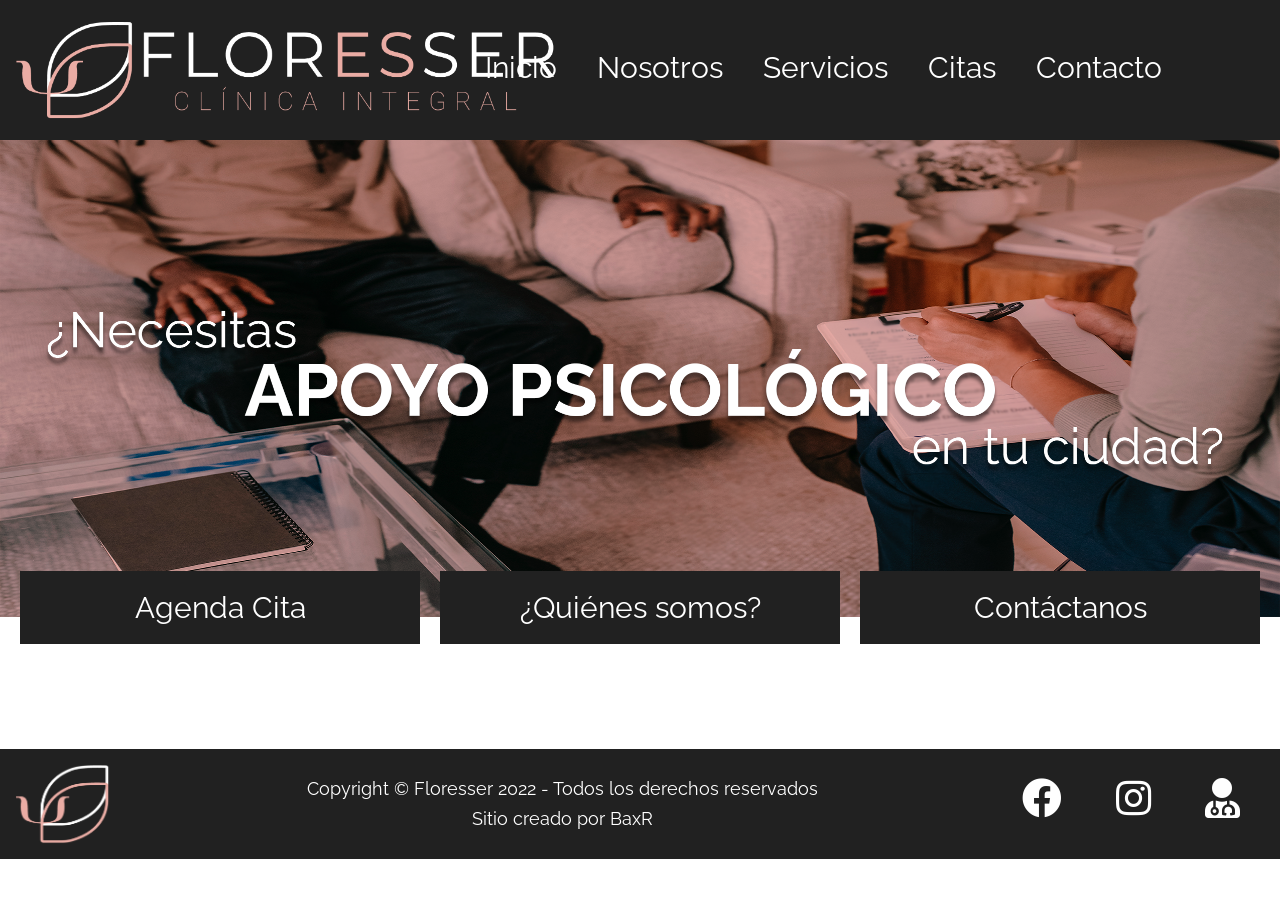
==== contacto.html @ f8397361 "Floresser V3 - Agregue citas, contacto, servicios - Solo nav,head,foot" ====
<!DOCTYPE html>
<html lang="en">
<head>
    <meta charset="UTF-8">
    <meta http-equiv="X-UA-Compatible" content="IE=edge">
    <meta name="viewport" content="width=device-width, initial-scale=1.0">
    <meta name="description" content="Floresser es una clínica integral psicológica que brinda un espacio de reflexión, autoconocimiento y solución de conflictos para el desarrollo integral del ser humano">
    <meta name="keywords" content="Floresser, Clinica Integral Floresser, Psicoterapia Infantil, Psicoterapia Individual, Psicoterapia a Domicilio, Psicoterapia de pareja y Familiar, Talleres psicológicos, Psicodiagnóstico, Psicoterapia de Grupo, Grupos de Apoyo, Problemas de Aprendizaje, Orientación Vocacional, Trastornos Emocionales, Orientación Sexual, Ansiedad, Depresión, Duelo">
    <link rel="preconnect" href="https://fonts.googleapis.com">
    <link rel="preconnect" href="https://fonts.gstatic.com" crossorigin>
    <link href="https://fonts.googleapis.com/css2?family=Raleway:wght@100;300;400;500;600;700;800;900&display=swap" rel="stylesheet">
    <link href="https://cdnjs.cloudflare.com/ajax/libs/font-awesome/5.13.0/css/all.min.css" rel="stylesheet">
    <link rel="stylesheet" href="css/estilo.css"> 
    <title>🌷🌷 Floresser 🌷🌷 - Nosotros</title>
</head>
<body>
    <div class="contenedor_nosotros">

        <nav>
            <input type="checkbox" id="check">
            <label for="check" class="checkbtn">
                <i class="fas fa-bars"></i>
            </label>
            <a href="index.html" class="enlace">
                <img src="images/logos/logo.png" alt="Logo Floresser" class="logo">
            </a>
            <ul>
                <li><a href="index.html">Inicio</a></li>
                <li><a href="nosotros.html">Nosotros</a></li>
                <li><a href="servicios.html">Servicios</a></li>
                <li><a href="citas.html">Citas</a></li>
                <li><a href="contacto.html">Contacto</a></li>
            </ul>
        </nav>

        <header class="portada">
            <img src="./images/covers/index.png" alt="Bienvenido">
            <ul class="opciones">
                <li><a href="citas.html">Agenda Cita</a></li>
                <li><a href="nosotros.html">¿Quiénes somos?</a></li>
                <li><a href="contacto.html">Contáctanos</a></li>
            </ul>
        </header>


        <footer class="foot">
            <a href="index.html" class="enlace-foot">
                <img src="./images/logos/logo_flor.png" alt="Logo Floresser" class="logo-foot">
            </a> 
            <h3 class="copyright">Copyright © Floresser 2022 - Todos los derechos reservados <br> Sitio creado por BaxR</h3>
            <ul class="redes-sociales">
                <li><a href="https://www.facebook.com/Psic.LluviaCanedo" target="_blank"><i class="fab fa-facebook"></i></a></li>
                <li><a href="https://www.instagram.com/psic.lluviacanedo/" target="_blank"><i class="fab fa-instagram"></i></a></li>
                <li><a href="https://www.doctoralia.com.mx/lluvia-canedo/psicologo/tijuana" target="_blank"><i class="fas fa-user-md"></i></a></li>
            </ul>
        </footer>
    </div>
</body>
</html>
---- css/estilo.css ----
* {
  margin: 0;
  padding: 0;
  box-sizing: border-box;
  font-family: 'Raleway', sans-serif;
  text-decoration: none;
  list-style: none; }

.contenedor_index {
  width: 100%;
  display: grid;
  grid-template-columns: repeat(3, auto);
  grid-template-rows: repeat(4, auto);
  grid-template-areas: "nav nav nav" "head head head" "equipo equipo espec" "footer footer footer"; }

.contenedor_nosotros {
  width: 100%;
  display: grid;
  grid-template-columns: repeat(3, auto);
  grid-template-rows: repeat(4, auto);
  grid-template-areas: "nav nav nav" "head head head" "nos nos nos" "mvv mvv mvv" "footer footer footer"; }

nav {
  grid-area: nav;
  background-color: #212121;
  height: 140px;
  width: 100%; }
  nav .enlace {
    position: absolute;
    padding: 20px 15px; }
    nav .enlace .logo {
      height: 100px; }
  nav ul {
    float: right;
    margin-right: 100px; }
    nav ul li {
      display: inline-block;
      line-height: 135px;
      margin: 0 5px; }
      nav ul li a {
        color: white;
        font-size: 30px;
        padding: 20px 13px; }
        nav ul li a:hover {
          font-weight: 500;
          transition: .5s; }
  nav .checkbtn {
    font-size: 30px;
    color: white;
    float: right;
    line-height: 120px;
    margin-right: 40px;
    cursor: pointer;
    display: none; }
  nav #check {
    display: none; }

header {
  grid-area: head;
  background-color: white; }
  header img {
    width: 100%; }
  header .opciones {
    display: flex;
    justify-content: space-evenly;
    position: relative;
    top: -50px; }
    header .opciones li {
      background-color: #212121;
      text-align: center;
      width: 400px;
      display: inline-block;
      padding: 1.5%; }
      header .opciones li a {
        font-size: 30px;
        color: white; }
        header .opciones li a:hover {
          font-weight: 500; }
  header h1 {
    font-size: 65px;
    font-weight: 500;
    margin: 0;
    text-transform: uppercase;
    text-align: center; }
    header h1 span {
      color: #EAACA4; }
  header p {
    font-size: 24px;
    font-weight: 400;
    line-height: 1.7em;
    margin: 0;
    width: 85%;
    display: block;
    margin: 0 auto;
    padding: 20px 10px;
    text-align: justify; }

.contenedor_index main {
  grid-area: equipo;
  margin-left: 11%; }
  .contenedor_index main h2 {
    font-size: 45px;
    font-weight: 500;
    margin: 0; }
  .contenedor_index main img {
    width: 315px;
    opacity: 95%;
    padding-top: 25px;
    padding: 5px 5px; }
    .contenedor_index main img:hover {
      opacity: 100%; }

.contenedor_index .especialidades {
  grid-area: espec;
  background-color: white;
  margin: auto 0; }
  .contenedor_index .especialidades h2 {
    font-size: 45px;
    font-weight: 500;
    margin: 0; }
  .contenedor_index .especialidades li {
    font-size: 24px;
    margin: 5px 20px;
    width: 65%;
    color: #212121;
    padding: 15px;
    border-bottom: 2.2px solid #EAACA4; }

.contenedor_nosotros .nosotros {
  grid-area: nos;
  width: 100%; }
  .contenedor_nosotros .nosotros h1 {
    font-size: 65px;
    font-weight: 500;
    margin: 0;
    text-transform: uppercase;
    text-align: center; }
    .contenedor_nosotros .nosotros h1 span {
      color: #EAACA4; }
  .contenedor_nosotros .nosotros p {
    font-size: 24px;
    font-weight: 400;
    line-height: 1.7em;
    margin: 0;
    width: 85%;
    display: block;
    margin: 0 auto;
    padding: 20px 10px;
    text-align: justify; }

.contenedor_nosotros .mviva {
  grid-area: mvv;
  display: flex;
  justify-content: space-evenly;
  flex-wrap: wrap;
  margin: 10px 0;
  grid-column: span 3;
  text-align: justify; }
  .contenedor_nosotros .mviva h2 {
    text-align: center;
    font-size: 45px;
    font-weight: 500;
    margin: 0;
    margin: 10px 0; }
  .contenedor_nosotros .mviva img {
    width: 100%; }
  .contenedor_nosotros .mviva .mision, .contenedor_nosotros .mviva .vision, .contenedor_nosotros .mviva .valores {
    padding: 20px 20px;
    width: 450px; }

.foot {
  grid-area: footer;
  display: flex;
  justify-content: space-between;
  margin-top: 55px;
  background-color: #212121;
  height: 110px;
  width: 100%; }
  .foot .enlace-foot {
    padding: 15px 15px; }
    .foot .enlace-foot .logo-foot {
      display: inline-block;
      height: 80px; }
  .foot .copyright {
    font-size: 18px;
    font-weight: 400;
    line-height: 1.7em;
    margin: 0;
    align-self: center;
    text-align: center;
    color: white; }
  .foot ul {
    margin-right: 15px; }
    .foot ul li {
      display: inline-block;
      line-height: 100px; }
      .foot ul li a {
        font-size: 40px;
        color: white;
        padding: 7px 25px; }
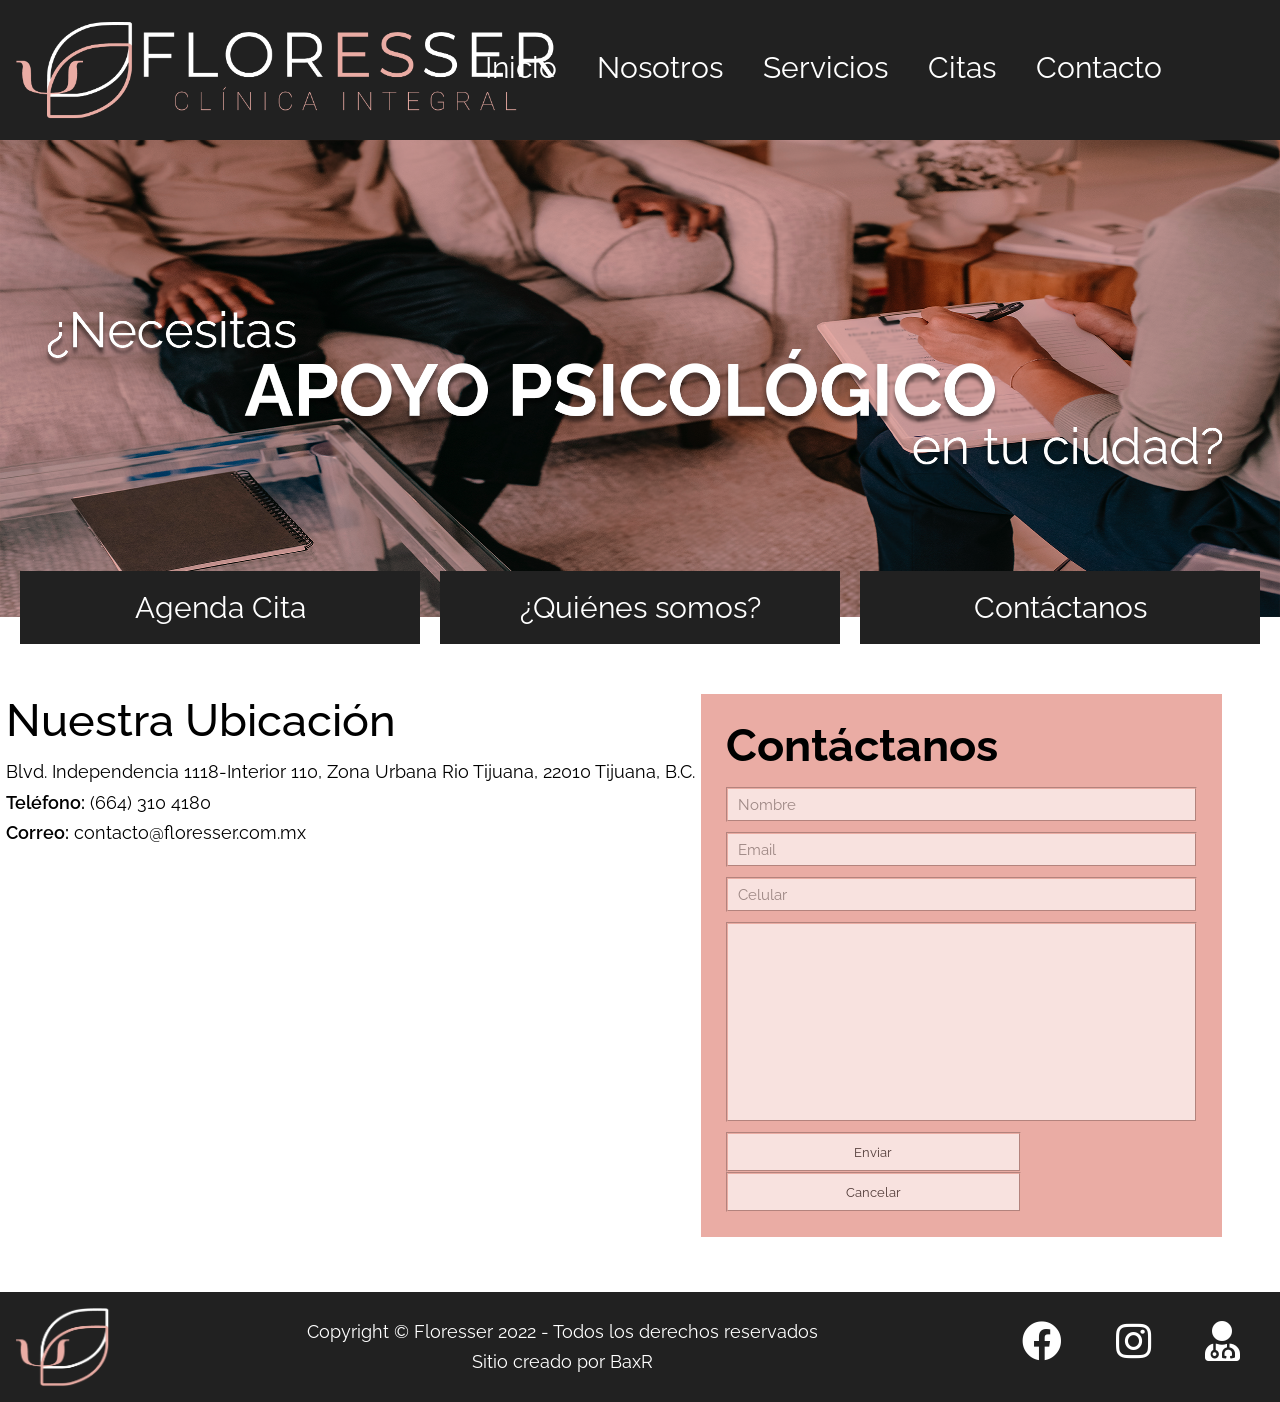
==== commit 026ce640: "Floresser V3 - 5HTML Flex/Grid + SASS + SEO" ====
--- a/contacto.html
+++ b/contacto.html
@@ -14,7 +14,7 @@
     <title>🌷🌷 Floresser 🌷🌷 - Nosotros</title>
 </head>
 <body>
-    <div class="contenedor_nosotros">
+    <div class="contenedor_contacto">
 
         <nav>
             <input type="checkbox" id="check">
@@ -42,6 +42,28 @@
             </ul>
         </header>
 
+        <section class="mapa">
+            <div class="ubicacion">
+                <h2>Nuestra Ubicación</h2>
+                <ul>
+                    <li>Blvd. Independencia 1118-Interior 110, Zona Urbana Rio Tijuana, 22010 Tijuana, B.C.</li><br>
+                    <li><span>Teléfono:</span> (664) 310 4180</li><br>
+                    <li><span>Correo:</span> contacto@floresser.com.mx</li>
+                </ul>
+                <iframe src="https://www.google.com/maps/embed?pb=!1m18!1m12!1m3!1d3363.7101972992837!2d-117.02072044924746!3d32.53388620355669!2m3!1f0!2f0!3f0!3m2!1i1024!2i768!4f13.1!3m3!1m2!1s0x80d948598f078725%3A0x156a1f9dc7504f9e!2sBlvd.%20Independencia%201118-Interior%20110%2C%20Zona%20Urbana%20Rio%20Tijuana%2C%2022010%20Tijuana%2C%20B.C.!5e0!3m2!1sen!2smx!4v1648437930365!5m2!1sen!2smx" width="90%" height="65%" style="border:0;" allowfullscreen="" loading="lazy" referrerpolicy="no-referrer-when-downgrade"></iframe>
+            </div>
+        </section>
+        <main class="contacto">
+            <form class="formulario">
+                <h2>Contáctanos</h2>
+                <input class="controlFormulario" type="text" placeholder="Nombre" required>
+                <input class="controlFormulario" type="text" placeholder="Email">
+                <input class="controlFormulario" type="tel" placeholder="Celular" required>
+                <textarea class="mensaje" name="mensaje" id="mensaje" cols="20" rows="10"></textarea>
+                <button type="submit" class="controlBoton">Enviar</button>
+                <button type="reset" class="controlBoton" >Cancelar</button>
+            </form>
+        </main>
 
         <footer class="foot">
             <a href="index.html" class="enlace-foot">
--- a/css/estilo.css
+++ b/css/estilo.css
@@ -25,6 +25,26 @@
  "head head head"  "nos nos nos"  "mvv mvv mvv"+ "footer footer footer"; }
+
+.contenedor_main {
+  width: 100%;
+  display: grid;
+  grid-template-columns: repeat(3, auto);
+  grid-template-rows: repeat(4, auto);
+  grid-template-areas: "nav nav nav"+ "head head head"+ "main main main"+ "footer footer footer"; }
+
+.contenedor_contacto {
+  width: 100%;
+  display: grid;
+  grid-template-columns: repeat(3, auto);
+  grid-template-rows: repeat(4, auto);
+  grid-template-areas: "nav nav nav"+ "head head head"+ "ubic ubic cont"  "footer footer footer"; }
 
 nav {
@@ -175,6 +195,106 @@
     padding: 20px 20px;
     width: 450px; }
 
+.servicios {
+  grid-area: main;
+  margin: 10px 85px;
+  margin-bottom: 35px; }
+  .servicios .especialidades h2 {
+    font-size: 45px;
+    text-align: center;
+    padding: 10px;
+    margin-top: 15px; }
+  .servicios .especialidades p {
+    font-size: 24px;
+    font-weight: 400;
+    line-height: 1.7em;
+    margin: 0;
+    padding: 20px 10px;
+    text-align: justify; }
+  .servicios .especialidades table {
+    width: 100%;
+    margin: 20px 0; }
+    .servicios .especialidades table td {
+      padding: 10px;
+      background-color: #EAACA4;
+      opacity: 65%;
+      font-size: 28px;
+      text-align: center;
+      color: #212121;
+      border-radius: .3rem; }
+      .servicios .especialidades table td:hover {
+        opacity: 100%; }
+
+.doctoralia {
+  grid-area: main;
+  margin: 20px auto; }
+
+.contenedor_contacto {
+  margin: auto 0; }
+  .contenedor_contacto .mapa {
+    grid-area: ubic;
+    display: flex;
+    justify-content: center; }
+  .contenedor_contacto .ubicacion h2 {
+    font-size: 45px;
+    font-weight: 500;
+    margin: 0;
+    margin-bottom: 10px; }
+  .contenedor_contacto .ubicacion li {
+    font-size: 18px;
+    font-weight: 400;
+    line-height: 1.7em;
+    margin: 0;
+    display: inline;
+    text-align: left;
+    background-color: white;
+    width: 90%;
+    text-align: left; }
+    .contenedor_contacto .ubicacion li span {
+      font-size: 18px;
+      font-weight: 600;
+      line-height: 1.7em;
+      margin: 0; }
+  .contenedor_contacto .ubicacion iframe {
+    width: 100%;
+    margin-top: 25px; }
+  .contenedor_contacto .contacto {
+    grid-area: cont; }
+    .contenedor_contacto .contacto .formulario {
+      background-color: #EAACA4;
+      padding: 25px;
+      width: 90%; }
+      .contenedor_contacto .contacto .formulario h2 {
+        font-size: 45px;
+        padding-bottom: 15px; }
+      .contenedor_contacto .contacto .formulario input {
+        width: 100%;
+        margin-bottom: 10px;
+        font-size: 15px; }
+      .contenedor_contacto .contacto .formulario .controlFormulario {
+        height: 35px;
+        background-color: white;
+        padding-left: 10px;
+        border: 2px groove #EAACA4;
+        opacity: 65%; }
+      .contenedor_contacto .contacto .formulario .mensaje {
+        display: block;
+        width: 100%;
+        height: 200px;
+        margin-bottom: 10px;
+        padding: 10px;
+        resize: none;
+        background-color: white;
+        border: 2px groove #EAACA4;
+        opacity: 65%; }
+      .contenedor_contacto .contacto .formulario .controlBoton {
+        width: 295px;
+        padding: 10px;
+        background-color: white;
+        border: 2px groove #EAACA4;
+        opacity: 65%;
+        display: inline-block; }
+
 .foot {
   grid-area: footer;
   display: flex;
